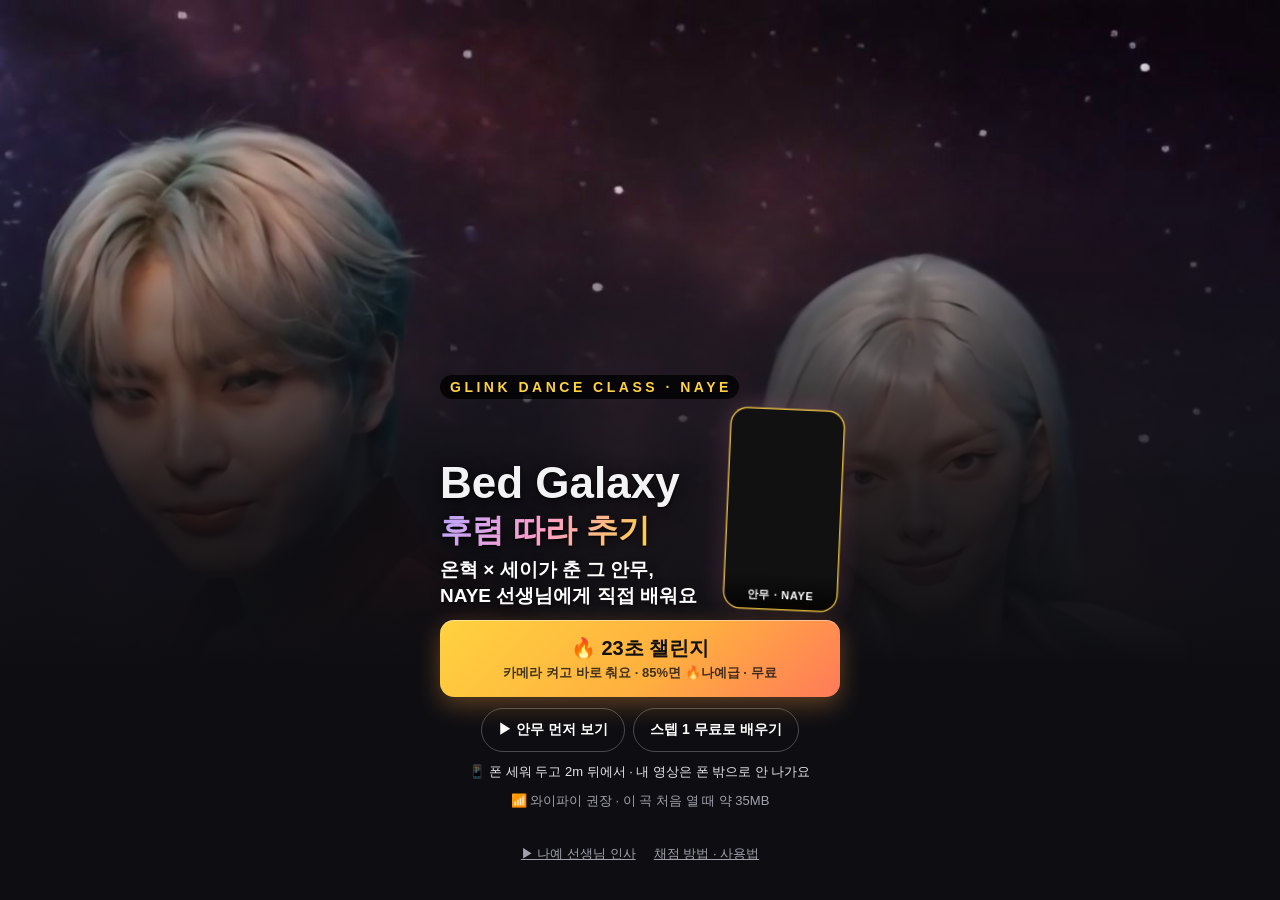
==== glink-dance/index.html @ a47146d4 "glink-dance: Bed Galaxy dance class sale page (free challenge + step 1, lock screen; payment not con" ====
<!doctype html>
<html lang="ko">
<head>
<meta charset="utf-8">
<meta name="viewport" content="width=device-width,initial-scale=1,viewport-fit=cover">
<title>Bed Galaxy 안무 배우기 · NAYE 댄스 클래스 · 폰 카메라 싱크로율 챌린지</title>
<meta name="description" content="온혁 «Bed Galaxy» 후렴 안무를 안무가 NAYE에게 배워요. 설치 없이 폰 카메라로 따라 추면 싱크로율을 재 주는 무료 챌린지 · 스텝별 레슨.">
<link rel="canonical" href="https://kiserama.com/glink-dance/">
<meta property="og:title" content="Bed Galaxy 안무 · 나는 NAYE와 몇 % 닮았을까?">
<meta property="og:description" content="폰 하나로 NAYE 안무를 따라 추고 싱크로율을 재요 · 무료 · 설치 없음">
<meta property="og:image" content="https://kiserama.com/glink-dance/og.jpg">
<meta property="og:url" content="https://kiserama.com/glink-dance/">
<meta property="og:type" content="website">
<style>
/* ── 디자인 토큰(11-11 단장) ── 색 · 둥근 정도 · 그림자 · 전환 시간 */
:root{
  --bg:#0e0e12;--panel:#17171d;--ink:#f3f3f5;--dim:#a2a2ae;--soft:#d0d0d8;--ok:#3ddc84;--bad:#ff5a6a;--acc:#ffd23f;--acc2:#ff9f43;
  --lav:#b9a6ff;--pink:#ff9ecb;--chip:#2a2a33;--chip2:#44444f;--line:#ffffff1f;
  --grad:linear-gradient(135deg,#ffd23f 0%,#ffb03f 55%,#ff7a59 100%);
  --glow:linear-gradient(120deg,#b9a6ff 0%,#ff9ecb 48%,#ffd23f 100%);
  --r-s:10px;--r-m:14px;--r-l:20px;--r-pill:999px;
  --sh-1:0 8px 22px #ff9f4338;--sh-2:0 20px 60px #0008;
  --t-fast:.12s;--t-mid:.25s;--t-slow:.4s;--ease:cubic-bezier(.2,.8,.2,1);--spring:cubic-bezier(.2,.9,.3,1.3)
}
*{box-sizing:border-box}
[hidden]{display:none!important}
html,body{height:100%}
body{margin:0;background:var(--bg);color:var(--ink);font-family:-apple-system,"Apple SD Gothic Neo",Pretendard,sans-serif;height:100vh;height:100dvh;display:flex;flex-direction:column;overflow:hidden;-webkit-tap-highlight-color:transparent;word-break:keep-all;overflow-wrap:break-word}
/* 누름 반응: 무엇을 눌러도 살짝 눌린다 */
button,select{background:var(--chip);color:var(--ink);border:0;border-radius:var(--r-s);padding:9px 14px;font-size:15px;cursor:pointer;font-family:inherit}
button,.sp-apply,.pk-apply,.steps span{transition:transform var(--t-fast) var(--ease),filter var(--t-fast);touch-action:manipulation}
button:active:not(:disabled),.sp-apply:active,.pk-apply:active,.steps span:active{transform:scale(.96);filter:brightness(1.12)}
button.pri{background:var(--grad);color:#111;font-weight:700;box-shadow:inset 0 1px 0 #fff6}
button:disabled{opacity:.5}
label{color:var(--dim)}
/* 공통 움직임 */
@keyframes fadeIn{from{opacity:0}}
@keyframes riseIn{from{opacity:0;transform:translateY(18px) scale(.98)}}
@keyframes spin{to{transform:rotate(360deg)}}

/* ── 연습 화면(위 선생님 · 아래 나) ── */
.stage{flex:1;display:flex;flex-direction:column;gap:4px;min-height:0}
.pane{position:relative;flex:1;min-height:0;background:#000;display:flex;justify-content:center;overflow:hidden}
.pane video,.pane canvas{position:absolute;height:100%;max-width:100%;object-fit:contain}
.pane canvas{pointer-events:none}
#tbox{position:absolute;inset:0;display:flex;justify-content:center;transform-origin:50% 50%;will-change:transform}
#teacher{transition:opacity .4s}
#user,#userCanvas{object-fit:contain}
#user,#userCanvas.mirror{transform:scaleX(-1)}
#user.nomirror{transform:none}
.pane.me.hide{flex:0 0 0;min-height:0;overflow:hidden}
.tag{position:absolute;left:10px;top:8px;background:#0009;padding:4px 10px;border-radius:var(--r-pill);font-size:13px;color:var(--soft);z-index:2}
/* 판마다 점수(오른쪽 위 알약) */
#tscore{position:absolute;right:12px;top:62px;z-index:2;font-size:22px;font-weight:800;font-variant-numeric:tabular-nums}
#tscore:not(:empty){background:#000a;border-radius:var(--r-pill);padding:4px 12px}
#tscore.watch{font-size:14px;font-weight:700}
#tscore.ok{color:var(--ok);animation:bigpop .25s var(--spring)}
#tscore.no{color:#ffc2c8;animation:bigpop .25s var(--spring)}
/* 강사 한마디 영상 */
#nayeSay{position:fixed;left:50%;bottom:max(14px,env(safe-area-inset-bottom));transform:translateX(-50%);width:min(44vw,240px);aspect-ratio:9/16;object-fit:cover;border-radius:var(--r-l);box-shadow:0 10px 40px #000a;border:2px solid var(--acc);z-index:40;display:none;background:#000;animation:sayIn .35s var(--spring) both}
body.playing #nayeSay{width:min(54vw,280px)}
#nayeCap{position:fixed;left:50%;transform:translateX(-50%);bottom:calc(max(14px,env(safe-area-inset-bottom)) + min(44vw,240px)*16/9 + 10px);width:max-content;max-width:min(86vw,380px);padding:7px 12px;border-radius:12px;background:#000d;color:#fff;font:700 15px/1.35 -apple-system,sans-serif;text-align:center;z-index:41;box-shadow:0 4px 18px #0008;word-break:keep-all}
body.playing #nayeCap{bottom:calc(max(14px,env(safe-area-inset-bottom)) + min(54vw,280px)*16/9 + 10px)}
#nayeCap[hidden]{display:none}
@keyframes sayIn{from{opacity:0;transform:translateX(-50%) translateY(28px) scale(.9)}to{opacity:1;transform:translateX(-50%)}}
/* 큰 글자(3·2·1 · 안내 · 통과/다시 · 싱크로율) */
#big{position:fixed;inset:0;display:flex;align-items:center;justify-content:center;text-align:center;padding:0 4vw;font-size:min(13vw,16vh,96px);line-height:1.15;font-weight:800;text-shadow:0 0 2px #000,0 2px 6px #000c,0 4px 24px #000;z-index:7;pointer-events:none;word-break:keep-all;font-variant-numeric:tabular-nums}
/* 글자 뒤 고정 어둠막(움직임·필터 없음): 밝은 영상 위에서도 읽히게 */
#big:not(:empty){background:radial-gradient(70% 26% at 50% 50%,#000000b3 0%,#00000066 55%,transparent 100%)}
#big.pop{animation:bigpop .22s var(--spring) both}
@keyframes bigpop{from{transform:scale(.6);opacity:0}}
#big.num{font-size:min(40vw,34vh,260px);color:var(--acc)}
#big.long{font-size:min(7.5vw,40px);line-height:1.35}
#big.ok{color:var(--ok)}
#big.gold{color:var(--acc)}
#big.bad{color:#ffc2c8;animation:bigshake .32s both}
@keyframes bigshake{0%,100%{transform:none}25%{transform:translateX(-10px)}75%{transform:translateX(10px)}}
#big.setup{font-size:min(9vw,56px)}
#big.score{flex-direction:column;gap:.1em}
#big .bg-g{font-size:.5em;min-height:1.3em;opacity:0;color:#fff}
#big .bg-g.in{opacity:1;animation:gradeIn .45s var(--spring) backwards}
@keyframes gradeIn{from{opacity:0;transform:translateY(14px) scale(.7)}}
#big .bg-n{white-space:nowrap}
/* 연습 중 진행 막대(화면 맨 위) */
.bar{position:absolute;left:0;right:0;bottom:0;height:6px;background:#fff1;z-index:2}
.bar i{display:block;height:100%;width:0;background:var(--acc);transition:width .1s linear}
.runbar{display:none;position:fixed;left:0;right:0;top:0;bottom:auto;height:5px;z-index:6;background:#ffffff24}
.runbar i{background:linear-gradient(90deg,var(--acc),var(--acc2));border-radius:0 3px 3px 0}
body.playing:not(.replaying) .runbar{display:block}
/* 축하 색종이(1초 남짓 · transform/opacity 만) */
.fx{position:fixed;inset:0;z-index:9;pointer-events:none;overflow:hidden}
.fx i{position:absolute;top:40%;width:9px;height:14px;border-radius:2px;opacity:0;animation:fxfall 1.15s cubic-bezier(.15,.6,.4,1) both}
@keyframes fxfall{0%{transform:scale(.4);opacity:1}30%{transform:translate(calc(var(--dx)*.5),-16vh) rotate(calc(var(--r)*.3));opacity:1}100%{transform:translate(var(--dx),44vh) rotate(var(--r));opacity:0}}

/* ── 조작판(차근차근 배우기) ── 진행 막대 + 스텝 길 + 큰 시작 버튼 */
.ctl{background:linear-gradient(180deg,#1f1c2b 0,var(--panel) 76px);border-top:1px solid var(--line);border-radius:var(--r-l) var(--r-l) 0 0;padding:10px max(14px,env(safe-area-inset-right)) max(10px,env(safe-area-inset-bottom)) max(14px,env(safe-area-inset-left));display:flex;flex-wrap:wrap;gap:7px;align-items:center;font-size:14px}
body:not(.playing) .ctl{animation:ctlIn .32s var(--ease) backwards}
@keyframes ctlIn{from{transform:translateY(20px);opacity:0}}
.lhead{flex-basis:100%;display:flex;align-items:center;gap:4px;font-size:15px;font-weight:800;color:var(--ink);min-height:26px}
#lTitle{flex:1;min-width:0;overflow:hidden;text-overflow:ellipsis;white-space:nowrap}
.sp-link{background:none;color:var(--dim);text-decoration:underline;padding:6px;font-size:13px;min-height:44px;display:inline-flex;align-items:center}
#homeBtn{flex:none;margin:-9px 0;padding:0 10px 0 0;text-decoration:none}
.lrow{flex-basis:100%;display:flex;align-items:center;gap:10px}
.lbar{flex:1;height:8px;border-radius:4px;background:var(--chip);overflow:hidden}
.lbar i{display:block;height:100%;width:0;background:linear-gradient(90deg,var(--lav),var(--pink) 55%,var(--acc));border-radius:4px;transform-origin:0 50%;transition:width .5s var(--ease);animation:lgrow .7s var(--ease) backwards}
@keyframes lgrow{from{transform:scaleX(0)}}
#lCount{flex:none;color:var(--soft);font-weight:600;font-size:13px;line-height:1.15;white-space:nowrap}
.steps{flex-basis:100%;display:flex;gap:8px;flex-wrap:nowrap;overflow-x:auto;padding:7px 6px;scrollbar-width:none;-webkit-overflow-scrolling:touch}
.steps::-webkit-scrollbar{display:none}
.steps span{position:relative;flex:0 0 auto;min-width:44px;height:44px;padding:0 10px;border-radius:22px;background:var(--chip);color:var(--dim);display:flex;align-items:center;justify-content:center;font-size:15px;font-weight:700;cursor:pointer;border:2px solid transparent;box-sizing:border-box;white-space:nowrap}
.steps span+span::before{content:"";position:absolute;right:calc(100% + 2px);top:50%;width:8px;height:3px;margin-top:-1.5px;background:var(--chip);border-radius:2px;pointer-events:none}
.steps span.done+span::before{background:var(--ok)}
.steps span.grp{border-radius:var(--r-m);font-size:13px;padding:0 7px}
.steps span.done{background:#1f5c3a;color:#fff}
.steps span.cur{border-color:#fff;background:var(--grad);color:#111;animation:chipin .35s var(--ease)}
@keyframes chipin{from{transform:scale(.7)}60%{transform:scale(1.12)}}
.steps span.new{animation:chipdone .5s var(--ease)}
@keyframes chipdone{0%{transform:scale(.6)}55%{transform:scale(1.25)}}
body:not(.playing) .steps span.cur:not(.lock)::after{content:"";position:absolute;inset:-4px;border-radius:inherit;border:2px solid var(--acc);animation:ring 1.6s ease-out infinite;pointer-events:none}
@keyframes ring{from{transform:scale(.95);opacity:.9}to{transform:scale(1.12);opacity:0}}
.steps span.lock{opacity:.55}
body:not(.playing) .steps span.lock:not(.cur){opacity:1;color:#8a8a98;background:#22222a}
.steps span.lock::after{content:"🔒";position:absolute;right:-3px;top:-5px;font-size:11px}
#start{flex-basis:100%;min-height:54px;padding:14px;font-size:18px;border-radius:var(--r-m);box-shadow:inset 0 1px 0 #fff6,var(--sh-1)}
#start:not(:disabled)::before{content:"▶  "}
#msg{order:1;flex-basis:100%;color:var(--soft);font-size:13px;line-height:1.45;padding:0 2px}
#msg::before{content:"💡 "}
#tip{order:2;flex-basis:100%;box-sizing:border-box;font-size:13px;line-height:1.45;color:#ffe9a6;background:#ffd23f1a;border:1px solid #ffd23f59;border-radius:var(--r-s);padding:8px 12px;font-weight:600}
.sp-hw,#hw{margin:0;font-size:13px;color:#fff;background:#ffffff14;border:1px solid #ffffff2e;border-radius:var(--r-s);padding:7px 12px}
.sp-hw.ok,#hw.ok{border-color:var(--ok);color:var(--ok)}
.sp-hw.new,#hw.new{background:#3ddc8426;animation:hwPop .5s ease-out 2}
@keyframes hwPop{50%{transform:scale(1.03)}}
#hw{order:3;flex-basis:100%;box-sizing:border-box}
.sp-hw{background:none;border:0;border-left:3px solid var(--acc);border-radius:0;padding:2px 0 2px 10px;color:var(--soft)}
.sp-hw.ok{border-left-color:var(--ok)}
.sp-hw:empty{display:none}
#tip.open{cursor:pointer}
.lopt{order:4;flex-basis:100%;display:flex;align-items:center;gap:8px;font-size:13px;color:var(--dim)}
.seg{display:flex;background:var(--chip);border-radius:var(--r-s);gap:2px}
.seg button{min-height:44px;padding:0 14px;font-size:13px;background:none;color:var(--dim);border-radius:var(--r-s);transition:transform var(--t-fast) var(--ease),background .18s,color .18s}
.seg button.on{background:var(--chip2);color:#fff;font-weight:700}
#reset{margin-left:auto;background:none;color:var(--dim);text-decoration:underline;font-size:13px;padding:0 2px;min-height:44px}
.dev{display:none;order:5}
body.devmode .dev{display:inline-flex;gap:6px;align-items:center}
.mehint{position:absolute;inset:0;display:flex;align-items:center;justify-content:center;text-align:center;color:#8a8a98;font-size:15px;line-height:1.6}
body.playing .mehint{display:none}
.pane.me:has(#pass:not(:empty)) .mehint{display:none}
.mehint br{display:none}
body:not(.playing) .mehint{font-size:13px;padding:0 10px}
body:not(.playing) .pane.me:not(:has(#pass:not(:empty))){flex:0 0 48px}
body:not(.playing) .pane.me:not(:has(#pass:not(:empty))) :is(.tag,#user,#userCanvas){visibility:hidden}
/* 챌린지 중에는 스텝 칸을 안 보여 준다(스텝 연습과 헷갈리지 않게 · 자리는 그대로) */
body.chal.playing .steps{visibility:hidden}

/* ── 연습 중: 스텝 칸만 겹쳐 띄우고 자리 차지 안 함 · 단계 이름 띠는 위에 ── */
body.playing .ctl{position:fixed;left:0;right:0;bottom:0;z-index:6;background:linear-gradient(transparent,#000a);padding-top:18px;pointer-events:none;border-radius:0;border-top:0}
body.playing .ctl > :not(.steps){display:none}
body.playing .steps{gap:8px;padding:5px 3px 6px}
body.playing .steps span{background:#000000a6;border-color:#ffffff2e;color:#e6e6ea;min-width:34px;height:34px;font-size:13px;box-shadow:none}
body.playing .steps span::before{display:none}
body.playing .steps span.cur{background:var(--acc);border-color:#fff;color:#111}
body.playing .steps span.done{background:#1f5c3aee;border-color:transparent;color:#fff}
/* 단계 이름 띠: 왼쪽 가장자리 ~ 멈춤 버튼 사이에서 가운데 정렬(버튼과 안 겹치게) */
#stagebar{display:none;position:fixed;left:max(10px,env(safe-area-inset-left));right:calc(max(12px,env(safe-area-inset-right)) + 96px);margin:0 auto;width:-webkit-fit-content;width:fit-content;top:max(10px,env(safe-area-inset-top));z-index:6;background:#000c;color:#fff;border-radius:16px;padding:7px 12px;font-size:13px;font-weight:600;line-height:1.35;text-align:center;word-break:keep-all;transition:background .2s}
body.playing #stagebar{display:block}
body.playing .stage>.pane:first-child>.tag{display:none}
#stagebar.tip{background:#b8323fe6}
#stopFab{display:none;position:fixed;right:max(12px,env(safe-area-inset-right));top:max(10px,env(safe-area-inset-top));z-index:8;min-height:44px;padding:0 16px;background:#000c;color:#fff;border:1px solid #ffffff40;border-radius:22px;font-size:15px;font-weight:700}
body.playing #stopFab{display:block}
body.replaying #stopFab{background:#000d}
/* 연습 중 내 카메라 작은 창 */
body.playing .pane.me.hide{position:fixed;left:max(10px,env(safe-area-inset-left));top:max(66px,calc(env(safe-area-inset-top) + 58px));width:24vw;height:32vw;flex:none;z-index:6;border-radius:var(--r-s);border:2px solid #ffffff55;background:#000}
body.playing .pane.me.hide .tag,body.playing .pane.me.hide #score,body.playing .pane.me.hide canvas{display:none}
/* 통과 후 내 동작 다시 보기: 내 영상 가득 · 나예는 오른쪽 위 작은 창 */
body.replaying .stage>.pane:first-child{position:fixed;right:max(10px,env(safe-area-inset-right));top:max(110px,calc(env(safe-area-inset-top) + 100px));width:30vw;height:48vw;flex:none;z-index:6;border-radius:var(--r-s);border:2px solid #ffffff55}
body.replaying .stage>.pane:first-child .tag,body.replaying #tscore,body.replaying #score{display:none}
body.replaying .pane.me{flex:1}
#score{position:absolute;right:10px;top:8px;z-index:2;text-align:right;font-variant-numeric:tabular-nums}
#score b{font-size:30px;display:block}
#score small{color:var(--dim)}
/* 불러오는 중(챌린지를 일찍 눌렀을 때) */
body.loading::before{content:"춤출 준비 중이에요… 잠깐만요 ⏳";position:fixed;inset:0;z-index:28;display:flex;align-items:center;justify-content:center;text-align:center;padding:0 24px;background:var(--bg);color:var(--ink);font-size:20px;font-weight:800;word-break:keep-all}
body.loading::after{content:"";position:fixed;left:50%;top:calc(50% - 76px);width:36px;height:36px;margin-left:-18px;z-index:28;border-radius:50%;border:4px solid var(--chip2);border-top-color:var(--acc);animation:spin .9s linear infinite}

/* ── 모달 공통(카드) ── */
.modal{position:fixed;inset:0;z-index:10;background:#000c;display:flex;align-items:flex-start;justify-content:center;padding:20px max(16px,env(safe-area-inset-right)) 20px max(16px,env(safe-area-inset-left));overflow:auto}
.modal[hidden]{display:none}
.modal:not([hidden]){animation:fadeIn .18s both}
.modal .card{margin:auto}
.modal:not([hidden]) .card{animation:riseIn .3s var(--ease) backwards}
.card{background:linear-gradient(180deg,#232031 0,var(--panel) 96px);border:1px solid #ffffff14;border-radius:var(--r-l);box-shadow:var(--sh-2);padding:22px 20px 18px;max-width:380px;width:100%;display:flex;flex-direction:column;gap:12px}
.card h1{font-size:21px;margin:0;line-height:1.3;word-break:keep-all}
.card h2{font-size:20px;margin:0;line-height:1.3;word-break:keep-all}
.card p,.card li{color:var(--soft);margin:0;font-size:15px;line-height:1.55;word-break:keep-all}
.card ol{margin:0;padding-left:20px;display:flex;flex-direction:column;gap:6px}
.card li b{color:var(--ink)}
.card a{color:var(--acc)}
.card button{min-height:48px;font-size:16px;border-radius:var(--r-m)}
.card .row{display:flex;gap:8px;flex-wrap:wrap}
.card .row button{flex:1}
.card .note{font-size:13px;color:var(--dim)}
.warn{background:#3a2a10;border-radius:var(--r-s);padding:10px;color:#ffd9a0!important}
#failText{color:var(--ink);font-size:15px}
#turn{display:none}
@media (orientation: landscape) and (max-height: 600px){
  #turn{display:flex;position:fixed;inset:0;z-index:20;background:var(--bg);align-items:center;justify-content:center;font-size:20px;color:var(--ink)}
}
/* 결과 · 저장 창: 제목(등급·싱크로율) → 주 버튼 하나 → 보조 → 닫기 */
#savebox .card{text-align:center;gap:10px}
#saveTitle{font-size:26px}
#saveTitle.score{white-space:pre-line;font-size:min(11.5vw,44px);line-height:1.14;font-weight:900;margin:2px 0;color:var(--acc);font-variant-numeric:tabular-nums}
@supports ((-webkit-background-clip:text) or (background-clip:text)){
  #saveTitle.score{background:var(--grad);-webkit-background-clip:text;background-clip:text;color:transparent}
}
#saveTitle.score::first-line{font-size:20px;color:#fff}
#saveVideo{width:100%;border-radius:var(--r-s);background:#000;max-height:32vh}
#savebox button{min-height:50px}
#saveBtn{font-size:17px;box-shadow:inset 0 1px 0 #fff6,var(--sh-1)}
#saveMeBtn{background:var(--chip);color:var(--ink);font-weight:700}
#saveBtn[hidden]~#saveMeBtn{background:var(--grad);color:#111;box-shadow:inset 0 1px 0 #fff6}
#againBtn{background:none;color:var(--acc);font-weight:700;box-shadow:inset 0 0 0 2px var(--acc)}
#ctaBtn{display:block}
.card a.dl{font-size:13px;color:var(--dim);text-decoration:underline;min-height:44px;display:flex;align-items:center;justify-content:center;margin:-4px 0}
/* 파일 저장 링크 두 개는 한 줄에 */
.dlrow{display:flex;justify-content:center;flex-wrap:wrap;gap:0 18px;margin:-4px 0}
.dlrow:not(:has(a:not([hidden]))){display:none}
.card .dlrow a.dl{margin:0}
#savebox #nextBtn{background:none;color:var(--dim);min-height:44px;font-size:14px;text-decoration:underline}

/* ── 첫 화면 ── */
#splash{position:fixed;inset:0;z-index:30;display:flex;align-items:flex-end;justify-content:center;background:#0e0e12;overflow:hidden}
#splash[hidden],#guide[hidden]{display:none}
.sp-bg{position:absolute;inset:0;background:url(splash.jpg) center 20%/cover;opacity:1;filter:saturate(1.1);animation:spz 9s ease-out both}
.sp-bg::after{content:"";position:absolute;inset:0;background:linear-gradient(180deg,#0e0e1200 20%,#0e0e1280 36%,#0e0e12e0 54%,#0e0e12 74%)}
@media (max-height:720px){.sp-bg::after{background:linear-gradient(180deg,#0e0e1299 0%,#0e0e12bf 24%,#0e0e12eb 46%,#0e0e12 66%)}}
.sp-bg video{width:100%;height:100%;object-fit:cover;object-position:center 20%;display:block}
@keyframes spz{from{transform:scale(1.12)}to{transform:scale(1)}}
/* 화면이 낮으면(인앱 브라우저 등) 안쪽 묶음이 스스로 스크롤된다 — 위가 잘리지 않게 */
.sp-in{position:relative;width:100%;max-width:440px;max-height:100%;overflow-y:auto;scrollbar-width:none;-webkit-overflow-scrolling:touch;padding:24px max(20px,env(safe-area-inset-right)) max(24px,calc(env(safe-area-inset-bottom) + 16px)) max(20px,env(safe-area-inset-left));display:flex;flex-direction:column;gap:11px}
.sp-in::-webkit-scrollbar{display:none}
.sp-in>*{flex-shrink:0;animation:spu .5s var(--ease) backwards}
@keyframes spu{from{opacity:0;transform:translateY(16px)}}
.sp-in>:nth-child(2){animation-delay:.05s}.sp-in>:nth-child(3){animation-delay:.1s}.sp-in>:nth-child(4),.sp-in>:nth-child(5),.sp-in>:nth-child(6){animation-delay:.15s}
.sp-in>:nth-child(7){animation-delay:.2s}.sp-in>:nth-child(8){animation-delay:.27s}.sp-in>:nth-child(9){animation-delay:.34s}.sp-in>:nth-child(10){animation-delay:.4s}
.sp-in>:nth-child(11){animation-delay:.45s}.sp-in>:nth-child(12){animation-delay:.5s}.sp-in>:nth-child(13){animation-delay:.55s}
.sp-brand{align-self:flex-start;letter-spacing:.25em;font-weight:800;color:var(--acc);font-size:14px;background:#000c;padding:4px 7px 4px 10px;border-radius:var(--r-pill)}
.sp-title{margin:0;font-size:min(10.5vw,44px);line-height:1.05;font-weight:900;word-break:keep-all;text-shadow:0 1px 2px #000,0 2px 18px #000c}
.sp-title span{color:var(--acc);display:block;width:-webkit-fit-content;width:fit-content;font-size:min(7.6vw,32px);line-height:1.2;white-space:nowrap;margin-top:4px}
@media (max-width:340px){.sp-title span{font-size:7vw}}
@supports ((-webkit-background-clip:text) or (background-clip:text)){
  .sp-title span{background:var(--glow);-webkit-background-clip:text;background-clip:text;color:transparent;text-shadow:none;filter:drop-shadow(0 1px 1px #000) drop-shadow(0 2px 10px #000b)}
}
.sp-sub{margin:0;color:#fff;font-size:min(4.6vw,19px);font-weight:600;text-shadow:0 1px 10px #000a}
.sp-pts{margin:4px 0 6px;padding:0;list-style:none;display:flex;flex-direction:column;gap:6px;color:var(--dim);font-size:14px}
.sp-pts li::before{content:"✓ ";color:var(--ok)}
.sp-cap{margin:2px 0 -4px;font-size:13px;color:#fff;font-weight:700}
.sp-cap span{color:var(--soft);font-weight:500;margin-left:4px}
.sp-course{display:flex;gap:8px;overflow-x:auto;scrollbar-width:none;padding:3px 2px;-webkit-mask-image:linear-gradient(90deg,#000 92%,transparent);mask-image:linear-gradient(90deg,#000 92%,transparent)}
.sp-course::-webkit-scrollbar{display:none}
.sp-course button{flex:0 0 45%;min-width:0;min-height:52px;white-space:nowrap;overflow:hidden;text-overflow:ellipsis;margin:0;padding:8px 6px;font-size:14px;font-weight:700;background:#ffffff14;color:#fff;border:2px solid #ffffff2e;border-radius:var(--r-m);line-height:1.25;transition:transform var(--t-fast) var(--ease),border-color .18s,background .18s,color .18s}
.sp-course button.on{border-color:var(--acc);background:#ffffff26;color:var(--acc);box-shadow:0 0 0 3px #ffd23f33}
.sp-course small{display:block;font-size:12px;font-weight:500;opacity:.85;color:#fff}
.sp-course b{font-size:10px;background:var(--acc);color:#111;border-radius:4px;padding:1px 4px;vertical-align:2px}
.sp-go{font-size:19px;padding:15px;border-radius:var(--r-m);min-height:52px}
.sp-go small{display:block;font-size:13px;font-weight:600;opacity:.8;margin-top:2px}
#spChal{position:relative;overflow:hidden;font-size:20px;box-shadow:inset 0 1px 0 #fff6,0 8px 24px #ff9f4355}
#spChal::after{content:"";position:absolute;top:0;bottom:0;left:-40%;width:30%;background:linear-gradient(100deg,transparent,#fff8,transparent);animation:sheen 3.2s 1s ease-in-out infinite;pointer-events:none}
@keyframes sheen{0%,70%{transform:skewX(-20deg)}100%{transform:translateX(520%) skewX(-20deg)}}
.sp-two{display:flex;gap:8px;justify-content:center}   /* S0-17: 큰 노란 버튼은 «챌린지» 하나 · 나머지는 작은 줄(누르는 곳은 44px 유지) */
.sp-two>*{flex:0 1 auto;min-width:0;margin:0;font-size:14px;white-space:nowrap}
.sp-two .sp-go{background:transparent;border:1px solid #ffffff40;color:#fff;font-weight:600;padding:0 16px;min-height:44px;border-radius:999px}
.sp-apply{display:flex;align-items:center;justify-content:center;border:2px solid var(--acc);color:var(--acc);border-radius:var(--r-s);font-weight:700;text-decoration:none;box-sizing:border-box}
.sp-class{margin:0;text-align:center;color:#e6e6ea;font-size:17px;line-height:1.5}
.sp-class b{color:var(--ink)}
.sp-due{color:var(--acc);font-weight:700}
.sp-eta{margin:0;color:var(--dim);font-size:13px;text-align:center}
.sp-safe{color:#e6e6ea}
.sp-links{margin:0;display:flex;justify-content:center;gap:14px;flex-wrap:wrap}
.sp-links .sp-link{padding:4px 2px}
@media (max-height:620px){.sp-in{gap:9px;padding-top:16px}.sp-title{font-size:min(9vw,36px)}#eta{display:none}}
/* 먼저 보기 (카메라 없이) */
#peek{position:fixed;inset:0;z-index:31;background:#000;display:flex;flex-direction:column}
#peek[hidden]{display:none}
#peek:not([hidden]){animation:fadeIn .25s both}
#peekVid{flex:1;min-height:0;width:100%;object-fit:contain;background:#000}
.pk-in{width:100%;max-width:440px;margin:0 auto;box-sizing:border-box;padding:10px max(16px,env(safe-area-inset-right)) max(18px,calc(env(safe-area-inset-bottom) + 12px)) max(16px,env(safe-area-inset-left));display:flex;flex-direction:column;gap:10px}
.pk-in>*{animation:riseIn .35s var(--ease) backwards}
.pk-in>:nth-child(2){animation-delay:.06s}.pk-in>:nth-child(3){animation-delay:.12s}
.pk-t{margin:0;text-align:center;font-weight:800;font-size:18px;line-height:1.35;word-break:keep-all}
.pk-t .chs{color:var(--acc)}
.pk-apply{display:block;text-align:center;background:var(--acc);color:#111;font-weight:700;text-decoration:none;border-radius:var(--r-m);padding:14px;font-size:17px}
#pkCam{background:#ffffff1a;border:1px solid #ffffff38;color:#fff;font-weight:700;font-size:17px}
#pkBack{order:-1;align-self:flex-start;min-height:44px;padding:0 14px 0 10px;border-radius:var(--r-pill);background:#ffffff14;color:#fff;text-decoration:none;font-size:14px}
/* ── 설치 안내(3장 · 넘겨 보기) ── */
#guide{position:fixed;inset:0;z-index:29;background:radial-gradient(120% 60% at 50% 0%,#1d1930 0%,var(--bg) 70%);display:flex;flex-direction:column;padding:max(10px,env(safe-area-inset-top)) max(16px,env(safe-area-inset-right)) max(16px,calc(env(safe-area-inset-bottom) + 10px)) max(16px,env(safe-area-inset-left))}
#guide:not([hidden]){animation:fadeIn .25s both}
.gd-top{display:grid;grid-template-columns:1fr auto 1fr;align-items:center;gap:8px;color:var(--dim);font-size:13px;min-height:44px}
#gdHome{padding:0 8px 0 0;text-decoration:none;justify-self:start}
#gdCount{font-variant-numeric:tabular-nums}
#gdSkip{justify-self:end;padding:0 16px;border-radius:var(--r-pill);background:#ffffff14;border:1px solid #ffffff38;color:#fff;font-size:14px;font-weight:700;text-decoration:none}
.gd-wrap{flex:1;overflow:hidden;min-height:0;display:flex}
.gd-cards{flex:1;display:flex;min-height:0;transition:transform .38s var(--ease)}
.gd-card{flex:0 0 100%;display:flex;flex-direction:column;justify-content:center;gap:12px;padding:8px 4px;max-width:520px;margin:0 auto;min-width:0}
.gd-card.on>*{animation:gdin .4s var(--ease) backwards}
.gd-card.on>h2{animation-delay:.07s}.gd-card.on>p,.gd-card.on>details{animation-delay:.14s}
@keyframes gdin{from{opacity:0;transform:translateY(12px)}}
.gd-ill{width:100%;max-height:42vh;background:radial-gradient(120% 80% at 50% 0%,#2b2540 0%,#15151b 70%);border:1px solid #ffffff14;border-radius:var(--r-l)}
.gd-card h2{margin:6px 0 0;font-size:24px;line-height:1.3;word-break:keep-all}
.gd-card h2 b{color:var(--acc)}
.gd-card p{margin:0;color:var(--soft);font-size:15px;line-height:1.6;word-break:keep-all}
.gd-card a{color:var(--acc)}
.gd-card .gd-small{font-size:13px;line-height:1.55;color:var(--dim);word-break:keep-all}
.gd-card details.gd-small summary{min-height:44px;display:flex;align-items:center;color:var(--soft);cursor:pointer;list-style:none}
.gd-card details.gd-small summary::-webkit-details-marker{display:none}
.gd-card details.gd-small summary::after{content:"▾";margin-left:6px;color:var(--acc)}
.gd-card details.gd-small[open] summary::after{content:"▴"}
.gd-card details a{display:inline-flex;align-items:center;min-height:44px}
#gdBack{align-self:center;text-decoration:none;padding:0 16px;margin:-8px 0 2px;color:var(--soft)}
.gd-dots{display:flex;justify-content:center;gap:6px;margin:10px 0}
.gd-dots i{width:7px;height:7px;border-radius:4px;background:#3a3a46;transition:width .25s var(--ease),background .25s}
.gd-dots i.on{background:var(--acc);width:20px}
.gd-nav{display:flex;gap:10px}
.gd-nav button{flex:1;min-height:50px;padding:13px;font-size:16px;border-radius:var(--r-m)}
.gd-nav #gdPrev{flex:0 0 96px}
.gd-nav #gdPrev:disabled{display:none}
#go{width:100%;min-height:54px;padding:14px;font-size:18px;border-radius:var(--r-m);box-shadow:inset 0 1px 0 #fff6,var(--sh-1)}
#go:not(:disabled){animation:nudge 1.4s ease-in-out 2}
@keyframes nudge{50%{transform:scale(1.03)}}
/* 낮은 화면(주소창·툴바가 있는 사파리 등): 조작판을 줄여 선생님 영상을 키운다 */
@media (max-height:700px){
  body:not(.playing) .ctl{gap:5px;padding-top:8px}
  body:not(.playing) .steps{padding:5px 6px}
  #start{min-height:48px;padding:10px}
  #hw:not(.new){display:none}
  body:not(.playing) #tip:not(.open){display:-webkit-box;-webkit-line-clamp:2;-webkit-box-orient:vertical;overflow:hidden;cursor:pointer}
}
/* 움직임 줄이기를 켠 손님: 전환·등장·축하 효과를 모두 끈다 */
@media (prefers-reduced-motion: reduce){
  *,*::before,*::after{animation-duration:.01ms!important;animation-delay:0s!important;animation-iteration-count:1!important;transition-duration:.01ms!important}
  .sp-bg{animation:none}
  #spChal::after,.steps span.cur::after,.fx{display:none!important}
}
/* ── 판매판(sale v1) ── */
body.one .sp-cap,body.one #lessonRow{display:none}
body.deep .sp-two,body.deep #spHello{display:none}
body.deep #spChal{transform:scale(1.04)}
.lk{text-align:left}
.lk h2{text-align:center}
.lk-price{display:flex;flex-direction:column;align-items:center;gap:2px;margin:6px 0 12px}
.lk-price b{font-size:34px;background:var(--grad);-webkit-background-clip:text;background-clip:text;color:transparent}
.lk-price small{color:var(--dim);font-size:13px}
.lk-list{list-style:none;padding:0;margin:0 0 14px;display:flex;flex-direction:column;gap:10px}
.lk-list li{background:var(--chip);border-radius:var(--r-m);padding:10px 12px}
.lk-list span{display:block;font-size:12px;color:var(--acc);font-weight:700;margin-bottom:3px}
.lk-list p{margin:0;font-size:14px;line-height:1.45;color:var(--soft)}
.lk button{width:100%;margin-top:6px}
.lk button:disabled{opacity:.6}
#lockBtn{width:100%}
.sp-bg{background-image:url(splash.jpg?v=s7);background-size:100% auto;background-position:center top;background-repeat:no-repeat;animation:kvz 14s ease-out both}
@keyframes kvz{from{transform:scale(1.06)}to{transform:scale(1)}}
.sp-head{display:flex;align-items:flex-end;gap:14px}
.sp-hl{flex:1;min-width:0;display:flex;flex-direction:column;gap:8px}
.sp-hl .sp-sub{margin:0}
.sp-naye{flex:none;margin:0;width:min(27vw,112px);aspect-ratio:9/16;border-radius:16px;overflow:hidden;position:relative;
  background:#111;box-shadow:0 0 0 1.5px #ffd23fcc,0 10px 30px #0009,0 0 26px #ff9ecb55;transform:rotate(2.5deg);animation:nyIn .7s var(--spring) .35s both}
.sp-naye video{width:100%;height:100%;object-fit:cover;display:block}
.sp-naye figcaption{position:absolute;left:0;right:0;bottom:0;padding:14px 6px 6px;font-size:11px;font-weight:800;letter-spacing:.06em;text-align:center;color:#fff;background:linear-gradient(#0000,#000c)}
@keyframes nyIn{from{opacity:0;transform:translateY(14px) rotate(6deg) scale(.9)}to{opacity:1;transform:rotate(2.5deg)}}
@media (prefers-reduced-motion: reduce){.sp-naye{animation:none}}
.steps span.paid{opacity:.55}
.steps span.paid::before{content:"🔒";font-size:10px;margin-right:2px}
</style>
</head>
<body>
<div id="turn">📱 폰을 세로로 세워 주세요</div>

<!-- 오픈 화면 (앱처럼) -->
<div id="splash">
  <div class="sp-bg"><video id="spVid" hidden muted playsinline aria-hidden="true"></video></div>
    <div class="sp-in">
    <div class="sp-brand" id="spBrand">NAYE CLASS</div>
    <div class="sp-head">
      <div class="sp-hl">
        <h1 class="sp-title" id="spTitle">Glow Connection<br><span>따라 추기</span></h1>
        <p class="sp-sub">온혁 × 세이가 춘 그 안무,<br>NAYE 선생님에게 직접 배워요</p>
      </div>
      <figure class="sp-naye"><video src="naye_card.mp4?v=1" autoplay muted loop playsinline preload="auto" aria-label="NAYE 선생님 안무 시범"></video><figcaption>안무 · NAYE</figcaption></figure>
    </div>
    <p class="warn" id="inapp" hidden></p>
    <button id="kakaoOpen" class="pri" hidden>외부 브라우저로 열기</button>
    <a id="chromeOpen" hidden><button class="pri" style="width:100%">크롬으로 열기</button></a>
    <button id="copyLink" hidden>링크 복사</button>
    <p class="sp-cap">🎵 곡 고르기 <span>옆으로 밀면 더 있어요</span></p>
    <div class="sp-course" id="lessonRow" role="group" aria-label="곡 고르기"></div>
    <button class="pri sp-go" id="spChal">🔥 <span class="chn">챌린지</span><small>카메라 켜고 바로 춰요 · 85%면 🔥나예급 · 무료</small></button>
    <div class="sp-two">
      <button class="sp-go" id="spPeek">▶ 안무 먼저 보기</button>
      <button class="sp-go" id="spGo">스텝 1 무료로 배우기</button>
    </div>
    <p class="sp-hw" id="spHw"></p>
    <p class="sp-eta sp-safe">📱 폰 세워 두고 2m 뒤에서 · 내 영상은 폰 밖으로 안 나가요</p>
    <p class="sp-eta" id="spSize" hidden></p>
    <p class="sp-eta" id="eta"></p>
    <p class="sp-links"><button class="sp-link" id="spHello">▶ 나예 선생님 인사</button><a class="sp-link" href="guide.html">채점 방법 · 사용법</a><button class="sp-link" id="spGuide" hidden>설치 가이드</button></p>
  </div>
</div>

<!-- 먼저 보기 (카메라 없이 선생님 영상만) -->
<div id="peek" hidden>
  <video id="peekVid" playsinline controls preload="none"></video>
  <div class="pk-in">
    <p class="pk-t">이 후렴 <span class="chs">15</span>초,<br>나예와 몇 % 닮았을까요?</p>
    <button class="pri sp-go" id="pkChal">🔥 <span class="chn">챌린지</span> 해 보기</button>
    <button class="sp-go" id="pkCam">스텝 1 무료로 배우기</button>
    <button class="sp-link" id="pkBack">‹ 처음 화면</button>
  </div>
</div>

<!-- 설치 가이드 (넘겨 보기) -->
<div id="guide" hidden>
  <div class="gd-top"><button class="sp-link" id="gdHome">‹ 처음 화면</button><span id="gdCount">1 / 3</span><button class="sp-link" id="gdSkip">건너뛰기 ›</button></div>
  <div class="gd-wrap" id="gdWrap"><div class="gd-cards" id="gdCards">
    <section class="gd-card on">
      <svg viewBox="0 0 320 240" class="gd-ill" aria-hidden="true">
        <rect x="0" y="200" width="320" height="6" fill="#2a2a33"/>
        <rect x="30" y="110" width="18" height="34" rx="4" fill="#111" stroke="#ffd23f" stroke-width="3"/>
        <polygon points="48,127 250,40 250,206" fill="#ffd23f22"/>
        <circle cx="240" cy="62" r="13" fill="#f3f3f5"/><rect x="227" y="77" width="26" height="58" rx="11" fill="#f3f3f5"/><rect x="229" y="133" width="9" height="67" rx="4" fill="#f3f3f5"/><rect x="242" y="133" width="9" height="67" rx="4" fill="#f3f3f5"/>
        <line x1="48" y1="220" x2="232" y2="220" stroke="#ffd23f" stroke-width="2"/><polygon points="232,215 242,220 232,225" fill="#ffd23f"/><polygon points="58,215 48,220 58,225" fill="#ffd23f"/>
        <text x="140" y="236" fill="#ffd23f" font-size="14" text-anchor="middle">약 2m (큰 걸음 세 번)</text>
      </svg>
      <h2>① 폰을 <b>세로로</b> 세우고 <b>2m</b> 뒤로</h2>
      <p>배꼽 높이쯤 의자·선반에 기대 세우고, 큰 걸음 세 번 뒤로 가요. 자리는 시작하면 화면이 알려 줘요.</p>
    </section>
    <section class="gd-card">
      <svg viewBox="0 0 320 240" class="gd-ill" aria-hidden="true">
        <rect x="20" y="30" width="130" height="170" rx="10" fill="#1b1b22" stroke="#3a3a46"/>
        <circle cx="85" cy="70" r="22" fill="#ffd23f"/><g stroke="#ffd23f" stroke-width="3">
        <line x1="85" y1="38" x2="85" y2="30"/><line x1="85" y1="102" x2="85" y2="110"/><line x1="53" y1="70" x2="45" y2="70"/><line x1="117" y1="70" x2="125" y2="70"/></g>
        <text x="85" y="150" fill="#f3f3f5" font-size="15" text-anchor="middle">밝은 곳</text><text x="85" y="172" fill="#a2a2ae" font-size="12" text-anchor="middle">빛은 내 앞쪽에서</text>
        <rect x="170" y="30" width="130" height="170" rx="10" fill="#1b1b22" stroke="#3a3a46"/>
        <path d="M205 95 h16 l20 -18 v66 l-20 -18 h-16 z" fill="#f3f3f5"/><path d="M252 90 q12 20 0 40 M262 80 q22 30 0 60" stroke="#ffd23f" stroke-width="4" fill="none"/>
        <text x="235" y="172" fill="#f3f3f5" font-size="15" text-anchor="middle">소리 켜기</text><text x="235" y="192" fill="#a2a2ae" font-size="12" text-anchor="middle">무음 모드 풀기</text>
      </svg>
      <h2>② <b>밝은 곳</b>에서, <b>소리 켜고</b></h2>
      <p>창을 등지면 몸을 잘 못 알아봐요. 무음 모드는 풀고, 화면에는 혼자만 나오게 해 주세요.</p>
    </section>
    <section class="gd-card">
      <svg viewBox="0 0 320 240" class="gd-ill" aria-hidden="true">
        <rect x="110" y="20" width="100" height="190" rx="16" fill="#111" stroke="#3a3a46" stroke-width="3"/>
        <rect x="120" y="40" width="80" height="70" rx="6" fill="#2a2a33"/><circle cx="160" cy="68" r="12" fill="#f3f3f5"/><rect x="148" y="82" width="24" height="24" rx="8" fill="#f3f3f5"/>
        <rect x="128" y="122" width="64" height="8" rx="4" fill="#3ddc84"/><rect x="128" y="138" width="44" height="8" rx="4" fill="#ffd23f"/>
        <path d="M150 168 l8 8 l16 -18" stroke="#3ddc84" stroke-width="5" fill="none" stroke-linecap="round"/>
        <text x="160" y="232" fill="#a2a2ae" font-size="12" text-anchor="middle">🔒 영상은 이 폰 안에서만</text>
      </svg>
      <h2>③ 카메라를 <b>허용</b>해 주세요</h2>
      <p>«카메라 접근 허용?»이 뜨면 «허용»을 눌러요.</p>
      <details class="gd-small"><summary>🔒 카메라 영상은 이 폰 안에서만 분석해요 · 자세히</summary>카메라 영상은 이 폰 안에서만 분석하고 서버로 보내지 않아요. «다시 보기»용 녹화도 폰 메모리에만 잠깐 있다가 지워져요. «저장·공유» 버튼을 직접 누를 때만 영상이 내가 고른 곳으로 가요. 이름·연락처·점수도 보내지 않아요. <a href="privacy.html" target="_blank">개인정보 안내 보기</a></details>
    </section>
  </div></div>
  <div class="gd-dots" id="gdDots"><i class="on"></i><i></i><i></i></div>
  <button class="sp-link" id="gdBack" hidden>‹ 이전 장</button>
  <div class="gd-nav"><button id="gdPrev">이전</button><button class="pri" id="gdNext">다음</button></div>
  <button class="pri" id="go" hidden disabled>불러오는 중… 잠깐만요</button>
</div>

<!-- 잠긴 칸 확인 -->
<div class="modal" id="confirm" hidden>
  <div class="card">
    <h2 id="confirmTitle">🔒 아직 잠긴 칸이에요</h2>
    <p id="confirmText">앞 스텝을 통과하면 열려요. 자신 있으면 원래 속도로 한 번에 도전해 봐요.</p>
    <div class="row"><button id="cNo">아니요</button><button class="pri" id="cYes">바로 도전</button></div>
  </div>
</div>

<!-- 판매 잠금 화면: 가격 · 받는 것 · 환불 세 줄만 -->
<div class="modal" id="lockbox" hidden style="z-index:45">
  <div class="card lk">
    <h2>🔓 나머지 스텝 배우기</h2>
    <p class="lk-price"><b id="lkPrice"></b><small>한 번 사면 계속 볼 수 있어요</small></p>
    <ul class="lk-list">
      <li><span>받는 것</span><p id="lkWhat"></p></li>
      <li><span>환불</span><p id="lkRefund"></p></li>
    </ul>
    <button class="pri" id="lkBuy" disabled>결제 준비 중이에요 · 곧 열려요</button>
    <button id="lockClose">나중에 할게요</button>
  </div>
</div>

<!-- 화면 한 번 눌러 달라 (소리·영상 재생 허락) -->
<div class="modal" id="tapbox" hidden>
  <div class="card"><h2>잠깐 멈췄어요</h2><p>아래 버튼을 누르면 선생님 영상을 다시 틀어요.</p><button class="pri" id="tapBtn">계속하기</button></div>
</div>

<!-- 카메라를 못 열었을 때 -->
<!-- 불러오기 실패 · 다시 시도(S0-13) — 첫 화면(z 30)보다 위 -->
<div class="modal" id="loadErr" hidden style="z-index:50">
  <div class="card"><h2>불러오지 못했어요</h2><p id="loadErrText">인터넷 연결을 확인하고 다시 시도해 주세요.</p>
  <button class="pri" id="retryBtn">다시 시도</button></div>
</div>
<div class="modal" id="fail" hidden>
  <div class="card"><h2>카메라를 켜지 못했어요</h2><p id="failText"></p><p class="note">카메라 영상은 폰 밖으로 나가지 않아요.</p>
  <button class="pri" id="kakaoBtn" hidden>외부 브라우저로 열기</button>
  <a id="chromeOpen2" hidden><button class="pri" style="width:100%">크롬으로 열기</button></a>
  <div class="row"><button id="failClose">닫기</button><button class="pri" id="reloadBtn">새로고침</button></div></div>
</div>

<!-- 완주 · 저장 · 신청 -->
<div class="modal" id="savebox" hidden>
  <div class="card">
    <h2 id="saveTitle">후렴 완주! 💃</h2>
    <p id="saveText">방금 춘 후렴 전체(위 선생님 · 아래 나)를 내 폰에 저장할 수 있어요.</p>
    <video id="saveVideo" playsinline controls muted hidden></video>
    <p class="note" id="saveHint" hidden>«파일로 저장»을 누르면 파일 앱 › 다운로드에 저장돼요. 파일 앱에서 열어 공유 → «동영상 저장»을 누르면 사진첩으로 가요.</p>
    <button class="pri" id="saveBtn">🎬 선생님과 같이 저장·공유</button>
    <button id="saveMeBtn" hidden>내 춤만 저장·공유</button>
    <button class="pri" id="lockBtn" hidden>🔓 나머지 스텝 배우기</button>
    <button id="againBtn" hidden>다시 도전</button>
    <a id="ctaBtn" hidden><button class="pri" style="width:100%">11/10 NAYE 현장 클래스 신청하기 →</button></a>
    <div class="dlrow"><a id="dlBtn" hidden class="dl">선생님과 같이 · 파일로 저장</a><a id="dlMeBtn" hidden class="dl">내 춤만 · 파일로 저장</a></div>
    <button id="nextBtn">닫기</button>
  </div>
</div>

<div id="stagebar"></div>
<div class="bar runbar"><i id="prog"></i></div>
<div class="stage">
  <div class="pane"><span class="tag">선생님 · NAYE</span><div id="tbox"><video id="teacher" playsinline preload="auto"></video><canvas id="teacherCanvas"></canvas></div><div id="tscore"></div><div id="big"></div></div>
<video id="nayeSay" playsinline preload="none"></video>
<div id="nayeCap" hidden></div>
  <div class="pane me"><div class="mehint">📱 노란 버튼을 누르면 <br>여기에 내 모습이 나와요</div><span class="tag" id="userTag">나</span><video id="user" playsinline muted></video><canvas id="userCanvas" class="mirror"></canvas>
    <div id="score"><b id="live"></b><small id="pass"></small></div></div>
</div>
<button id="stopFab">⏸ 멈춤</button>
<div class="ctl">
  <div class="lhead"><button class="sp-link" id="homeBtn">‹ 처음 화면</button><span id="lTitle">차근차근 배우기</span></div>
  <div class="lrow"><div class="lbar"><i id="lBar"></i></div><small id="lCount"></small></div>
  <div class="steps" id="steps"></div>
  <button class="pri" id="start" disabled>준비 중…</button>
  <div class="lopt"><span>난이도</span><div class="seg" id="thrSeg"><button data-v="55">쉬움</button><button data-v="65">표준</button><button data-v="75">어려움</button></div>
    <select id="thr" hidden><option value="55">쉬움반</option><option value="65" selected>표준반</option><option value="75">어려운반</option></select>
    <button id="reset">처음부터 다시</button></div>
  <span class="dev"><label>보기 <select id="focus"><option value="all">전신</option><option value="upper">상체만</option><option value="lower">하체만</option></select></label></span>
  <span class="dev"><label>입력 <select id="src"><option value="cam">내 카메라</option><option value="test-good">시험: 선생님 영상</option><option value="test-bad">시험: 다른 춤</option><option value="test-blonde">시험: 금발 멤버</option></select></label></span>
  <span class="dev"><button id="skip">건너뛰기</button></span>
  <div id="tip" hidden></div>
  <div id="hw"></div>
  <div id="msg">불러오는 중…</div>
</div>
<script type="module" src="app.js?v=s1"></script>
</body>
</html>
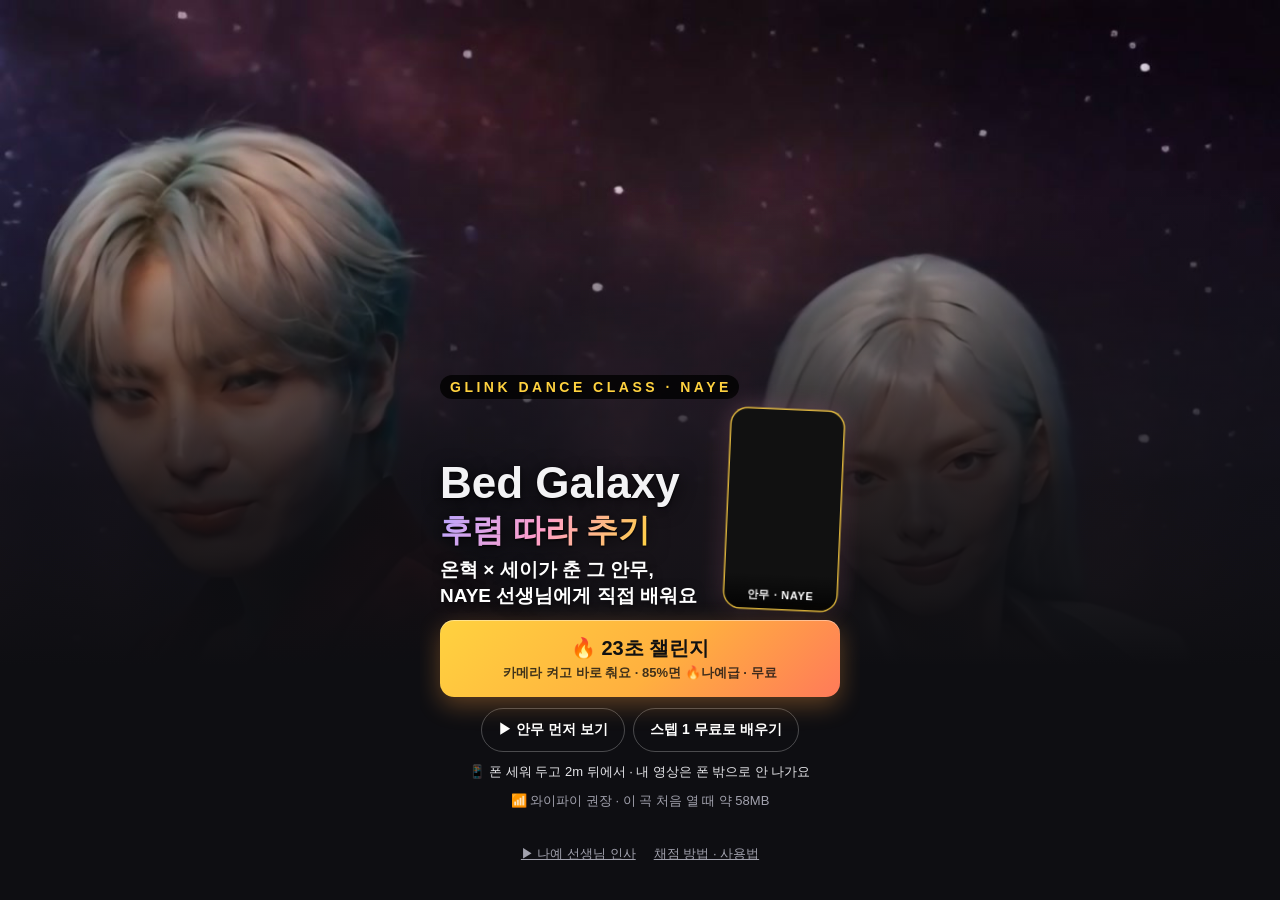
==== commit bd4dd053: "glink-dance: duo shorts as dance preview, part 2 notice on lock screen Co-Authored-By: Claude Opus 5" ====
--- a/glink-dance/index.html
+++ b/glink-dance/index.html
@@ -409,7 +409,7 @@
 <div id="peek" hidden>
   <video id="peekVid" playsinline controls preload="none"></video>
   <div class="pk-in">
-    <p class="pk-t">이 후렴 <span class="chs">15</span>초,<br>나예와 몇 % 닮았을까요?</p>
+    <p class="pk-t">온혁 × 세이의 이 안무,<br>나도 몇 % 닮을 수 있을까?</p>
     <button class="pri sp-go" id="pkChal">🔥 <span class="chn">챌린지</span> 해 보기</button>
     <button class="sp-go" id="pkCam">스텝 1 무료로 배우기</button>
     <button class="sp-link" id="pkBack">‹ 처음 화면</button>
@@ -481,6 +481,7 @@
     <ul class="lk-list">
       <li><span>받는 것</span><p id="lkWhat"></p></li>
       <li><span>환불</span><p id="lkRefund"></p></li>
+      <li><span>다음 편</span><p id="lkNext"></p></li>
     </ul>
     <button class="pri" id="lkBuy" disabled>결제 준비 중이에요 · 곧 열려요</button>
     <button id="lockClose">나중에 할게요</button>
@@ -547,6 +548,6 @@
   <div id="hw"></div>
   <div id="msg">불러오는 중…</div>
 </div>
-<script type="module" src="app.js?v=s1"></script>
+<script type="module" src="app.js?v=s2"></script>
 </body>
 </html>
